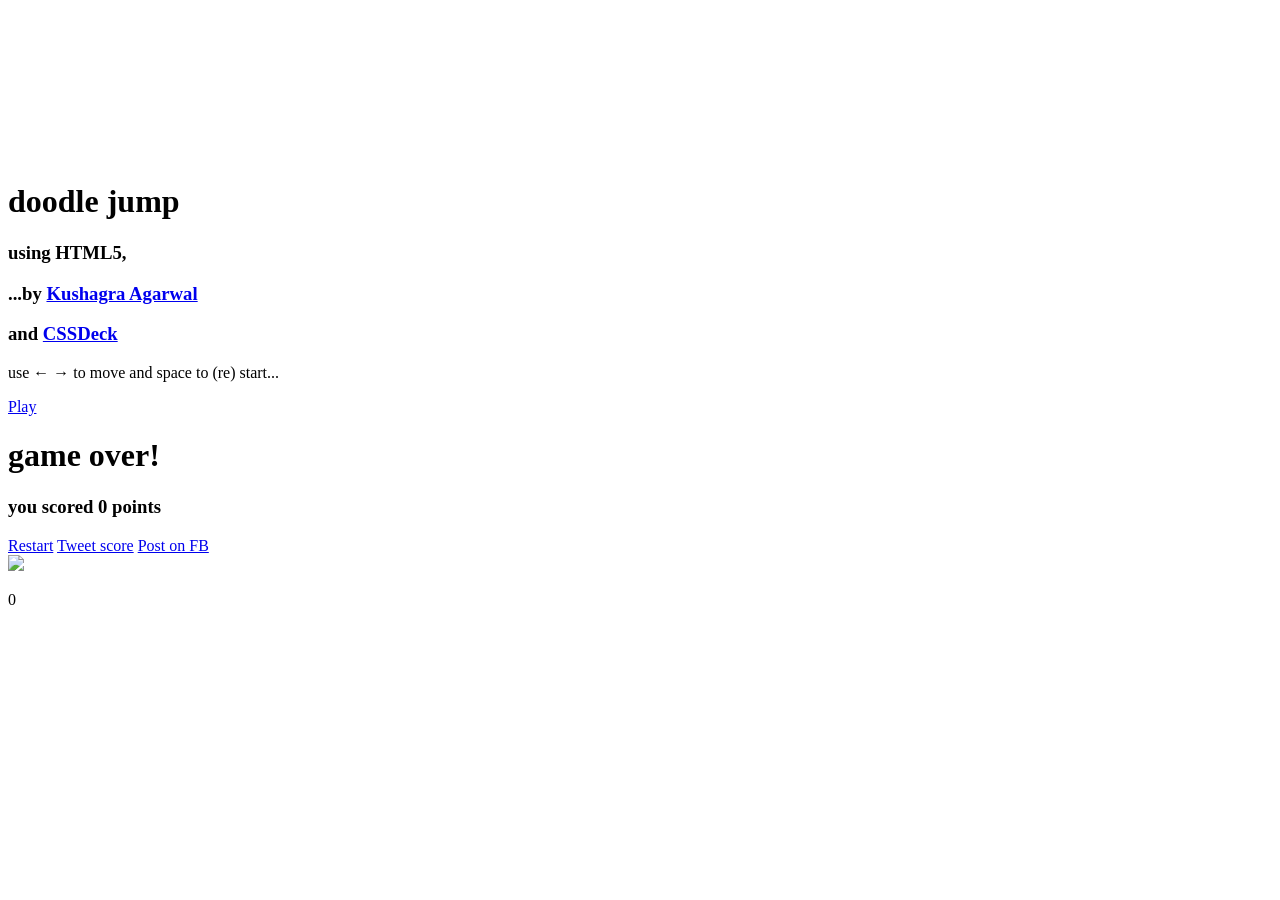
==== 1.html @ 12b05678 "new file:   1.html 	new file:   2.css 	new file:   3.js 	new file:   Images/Color Plats.png 	new fil" ====
<!DOCTYPE HTML>
<html lang="en-US">
<head>
	<title>Jump</title>
</head>
<body>
	<div class="container">
		<canvas id="canvas">
			Aww, your browser doesn't support HTML5!
		</canvas>

		<div id="mainMenu">
			<h1>doodle jump</h1>
			<h3>using HTML5,</h3>
			<h3>...by <a href="https://twitter.com/solitarydesigns/" target="_blank">Kushagra Agarwal</a></h3>
			<h3>and <a href="https://cssdeck.com" target="_blank">CSSDeck</a></h3>

			<p class="info">
				use
				<span class="key left">←</span>
				<span class="key right">→</span>
				to move and space to (re) start...
			</p>
			<a class="button" href="javascript:init()">Play</a>
		</div>
		
		<div id="gameOverMenu">
			<h1>game over!</h1>
			<h3 id="go_score">you scored 0 points</h3>

			<a class="button" href="javascript:reset()">Restart</a>
			<a id="tweetBtn" target="_blank" class="button tweet" href="#">Tweet score</a>

			<a id="fbBtn" target="_blank" class="button fb" href="#">Post on FB</a>
		</div>
		
		
		<!-- Preloading image ;) -->
		<img id="sprite" src="Game\Images\Color Plats.png"/>

		<div id="scoreBoard">
			<p id="score">0</p>
		</div>

	</div>
</body>
</html>
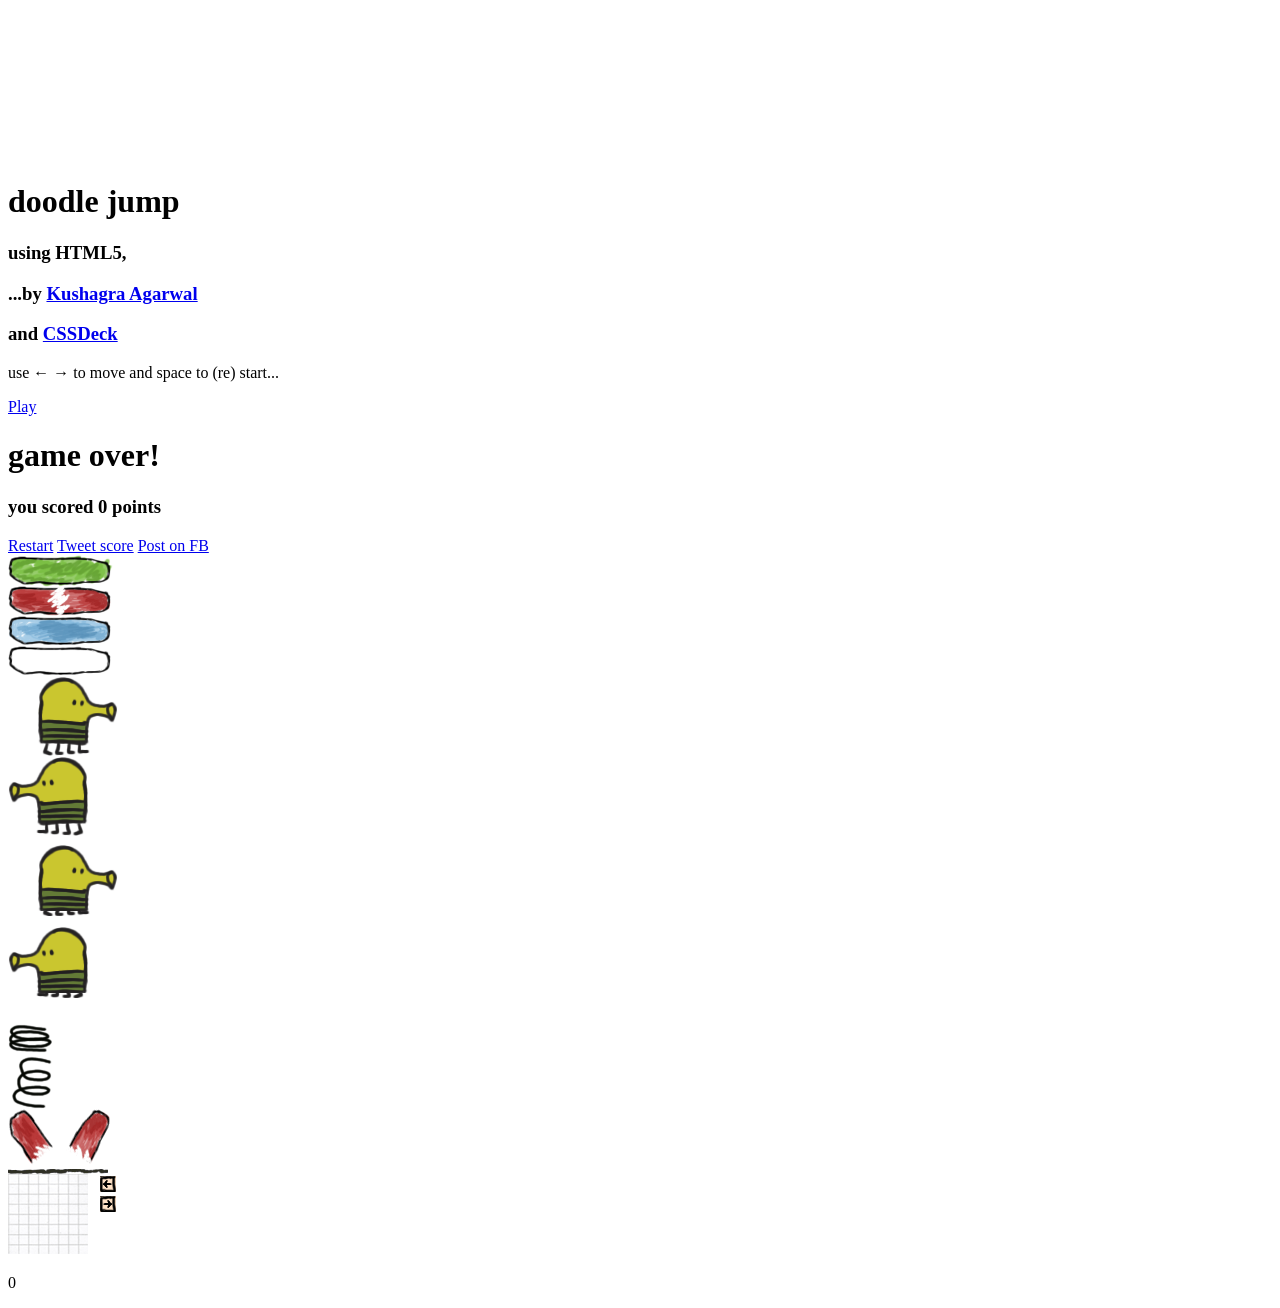
==== commit 7fcdf1ec: "Images Linked" ====
--- a/1.html
+++ b/1.html
@@ -36,7 +36,7 @@
 		
 		
 		<!-- Preloading image ;) -->
-		<img id="sprite" src="Game\Images\Color Plats.png"/>
+		<img id="sprite" src="Images/Color Plats.png"/>
 
 		<div id="scoreBoard">
 			<p id="score">0</p>
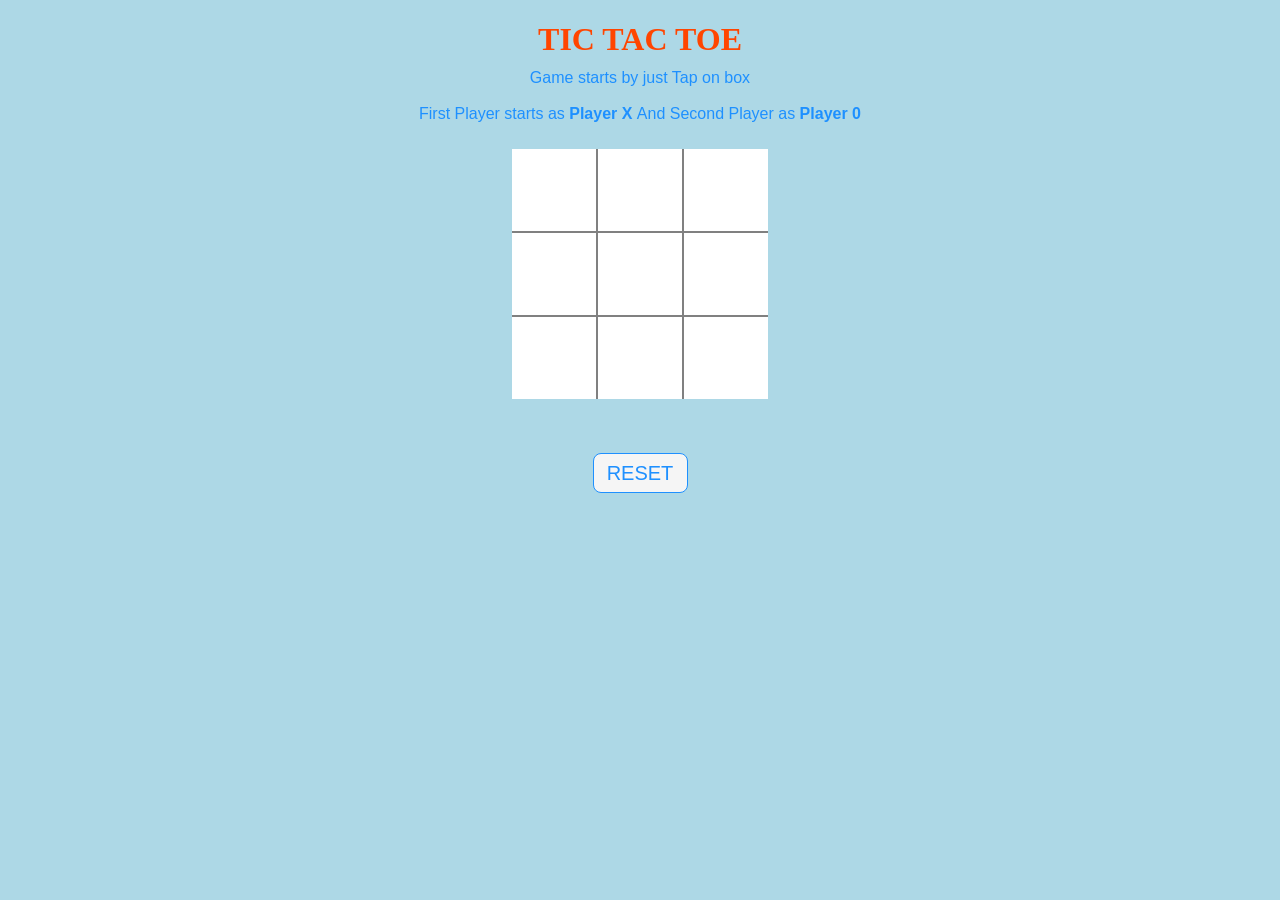
==== commit b7744b51: "Game Created" ====
--- a/1.html
+++ b/1.html
@@ -1,47 +1,68 @@
-<!DOCTYPE HTML>
-<html lang="en-US">
-<head>
-	<title>Jump</title>
-</head>
-<body>
-	<div class="container">
-		<canvas id="canvas">
-			Aww, your browser doesn't support HTML5!
-		</canvas>
-
-		<div id="mainMenu">
-			<h1>doodle jump</h1>
-			<h3>using HTML5,</h3>
-			<h3>...by <a href="https://twitter.com/solitarydesigns/" target="_blank">Kushagra Agarwal</a></h3>
-			<h3>and <a href="https://cssdeck.com" target="_blank">CSSDeck</a></h3>
-
-			<p class="info">
-				use
-				<span class="key left">←</span>
-				<span class="key right">→</span>
-				to move and space to (re) start...
-			</p>
-			<a class="button" href="javascript:init()">Play</a>
-		</div>
-		
-		<div id="gameOverMenu">
-			<h1>game over!</h1>
-			<h3 id="go_score">you scored 0 points</h3>
-
-			<a class="button" href="javascript:reset()">Restart</a>
-			<a id="tweetBtn" target="_blank" class="button tweet" href="#">Tweet score</a>
-
-			<a id="fbBtn" target="_blank" class="button fb" href="#">Post on FB</a>
-		</div>
-		
-		
-		<!-- Preloading image ;) -->
-		<img id="sprite" src="Images/Color Plats.png"/>
-
-		<div id="scoreBoard">
-			<p id="score">0</p>
-		</div>
-
-	</div>
-</body>
-</html>	+<!DOCTYPE html> 
+<html> 
+      
+<head> 
+    <meta name="viewport" content= 
+        "width=device-width, initial-scale=1.0"> 
+    <!-- CSS file Included -->
+    <link rel="stylesheet" type="text/css" href="2.css"> 
+    <!-- JavaScript file included -->
+    <script src="3.js"></script> 
+</head> 
+  
+<body style="background-color: lightblue;"> 
+    <div id="main"> 
+        <h1>TIC TAC TOE</h1> 
+        <p id="ins"> 
+              Game starts by just Tap on 
+            box<br><br>First Player starts as 
+            <b>Player X </b>And Second Player as  
+            <b>Player 0</b> 
+        </p> 
+        <br><br> 
+        <div class = "ui"> 
+            <div class="row"> 
+                <input type="text" id= "b1" 
+                       class="cell" onclick="myfunc_3(); myfunc();" 
+                       readonly> 
+                <input type="text" id= "b2" 
+                       class="cell" onclick="myfunc_4(); myfunc();" 
+                       readonly> 
+                <input type="text" id= "b3" class="cell" 
+                       onclick="myfunc_5(); myfunc();" 
+                       readonly> 
+            </div> 
+            <div class="row"> 
+                <input type="text" id= "b4" 
+                       class="cell" onclick="myfunc_6(); myfunc();" 
+                       readonly> 
+                <input type="text" id= "b5" 
+                       class="cell" onclick="myfunc_7(); myfunc();" 
+                       readonly> 
+                <input type="text" id= "b6" 
+                       class="cell" onclick="myfunc_8(); myfunc();" 
+                       readonly> 
+            </div> 
+            <div class="row"> 
+                <input type="text" id= "b7" 
+                       class="cell" onclick="myfunc_9(); myfunc();" 
+                       readonly> 
+                <input type="text" id= "b8" 
+                       class="cell" onclick="myfunc_10();myfunc();" 
+                       readonly> 
+                <input type="text" id= "b9" 
+                       class="cell" onclick="myfunc_11();myfunc();" 
+                       readonly> 
+            </div> 
+        </div> 
+        <br><br><br> 
+        
+        <button id="but" onclick="myfunc_2()"> 
+            RESET 
+        </button> 
+        <br><br> 
+        <p id="print"></p> 
+    </div> 
+</body> 
+  
+</html>
--- a/2.css
+++ b/2.css
@@ -0,0 +1,115 @@
+
+h1 { 
+    color: orangered; 
+    margin-bottom: -5px; 
+} 
+p { 
+    margin-bottom: -10px; 
+} 
+.ui { 
+    display: flex; 
+    flex-direction: column; 
+    align-items: center; 
+} 
+.row { 
+    display: flex; 
+
+} 
+.cell { 
+    border: none; 
+    width: 80px; 
+    height: 80px; 
+    display: flex; 
+    align-items: center; 
+    justify-content: center; 
+    font-size: 24px; 
+    text-align: center; 
+    cursor: pointer; 
+}   
+.cell:active { 
+    outline: none; 
+} 
+/* 3*3 Grid */
+#b1{ 
+    border-bottom: 1px solid gray; 
+    border-right: 1px solid gray; 
+} 
+  
+#b2 { 
+    border-bottom: 1px solid gray; 
+    border-right: 1px solid gray; 
+    border-left: 1px solid gray; 
+} 
+  
+#b3 { 
+    border-bottom: 1px solid gray; 
+    border-left: 1px solid gray; 
+} 
+  
+#b4 { 
+    border-top: 1px solid gray; 
+    border-bottom: 1px solid gray; 
+    border-right: 1px solid gray; 
+} 
+      
+#b5 { 
+    border: 1px solid gray; 
+} 
+  
+#b6 { 
+    border-top: 1px solid gray; 
+    border-bottom: 1px solid gray; 
+    border-left: 1px solid gray; 
+} 
+  
+#b7 { 
+    border-top: 1px solid gray; 
+    border-right: 1px solid gray; 
+} 
+  
+#b8 { 
+    border-top: 1px solid gray; 
+    border-right: 1px solid gray; 
+    border-left: 1px solid gray; 
+} 
+  
+#b9 { 
+    border-top: 1px solid gray; 
+    border-left: 1px solid gray; 
+} 
+/* Reset Button */
+#but { 
+    box-sizing: border-box; 
+    width: 95px; 
+    height: 40px; 
+    border: 1px solid dodgerblue; 
+    margin-left: auto; 
+    border-radius: 8px; 
+    font-family: Verdana, 
+        Geneva, Tahoma, sans-serif; 
+  
+    background-color: whitesmoke; 
+    color: dodgerblue; 
+    font-size: 20px; 
+    cursor: pointer; 
+} 
+  
+/* Player turn space */
+#print { 
+    font-family: Verdana, 
+        Geneva, Tahoma, sans-serif; 
+    color: dodgerblue; 
+    font-size: 20px; 
+} 
+  
+/* Main Container */
+#main { 
+    text-align: center; 
+} 
+  
+/* Game Instruction Text */
+#ins { 
+    font-family: Verdana,Geneva,  
+                    Tahoma, sans-serif; 
+    color: dodgerblue; 
+}
